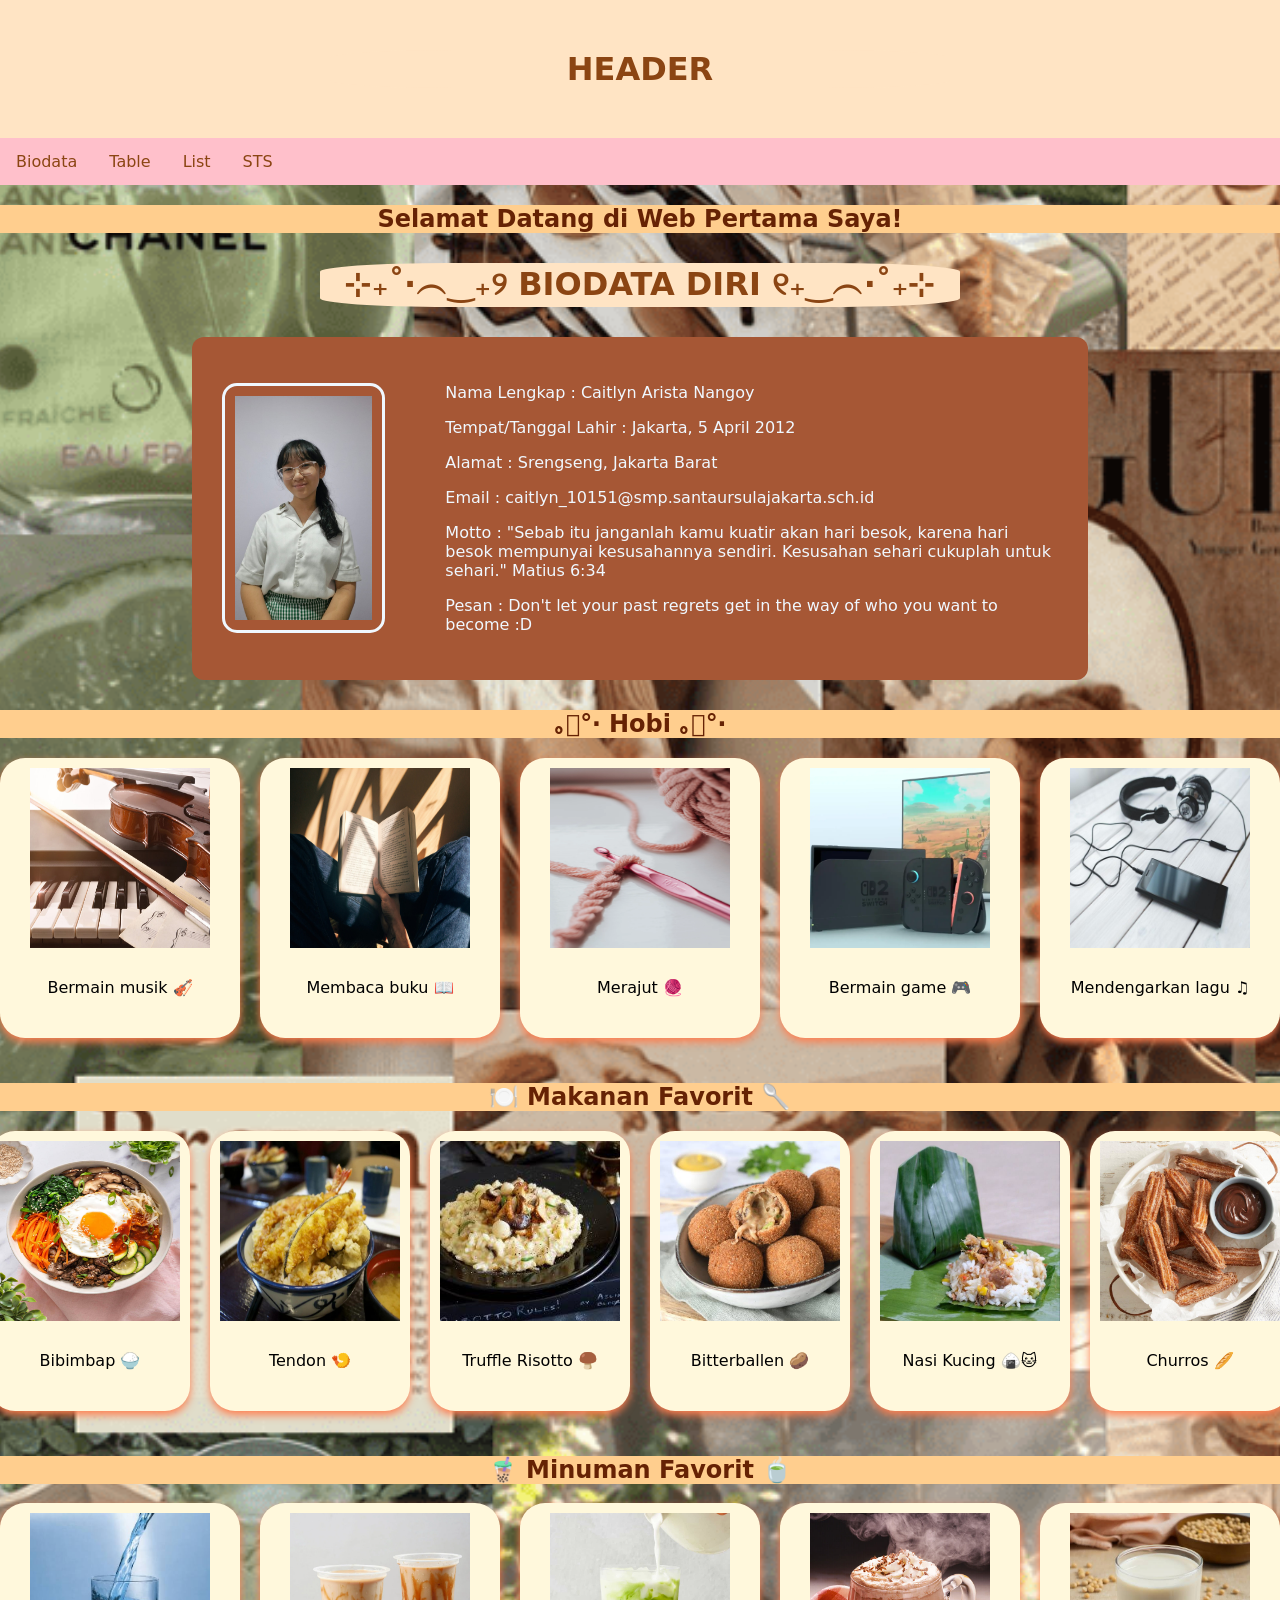
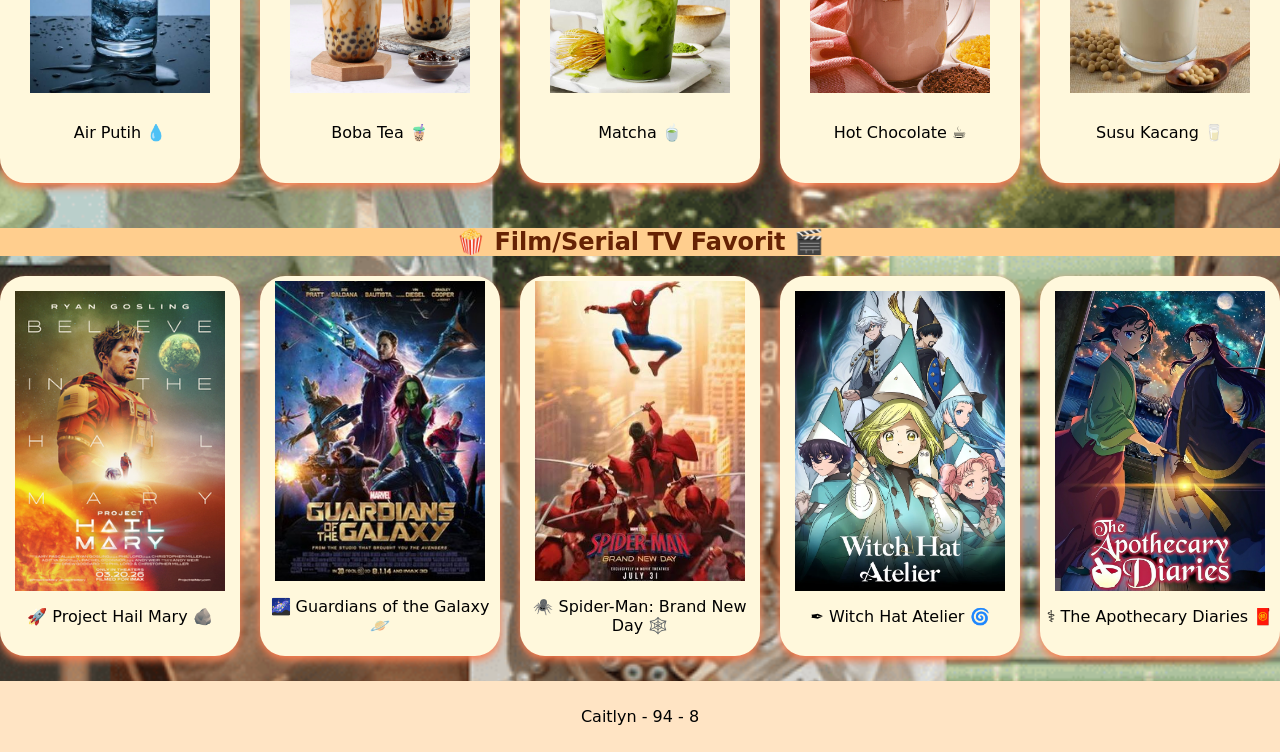
==== index.html @ 3ca7f73e "Add files via upload" ====
<!DOCTYPE html>
<html>
    <head>
        <title>LAYOUT HTML & CSS</title>
        <link rel="stylesheet" href="index.css">
        <link rel="stylesheet" href="biodatastyle.css">
        <link rel="stylesheet" href="sts.94.8.css">
    </head>
    <body>
        <div class="header">
            <h1>HEADER</h1> 
        </div>

        <div class="topnav">
            <a href="index.html">Biodata</a>
            <a href="table.html">Table</a>
            <a href="list.html">List</a>
            <a href="sts.94.8.html">STS</a>
        </div>

        <div class="row">
<!-- biodata -->
            <h2>Selamat Datang di Web Pertama Saya!</h2>
        <h1>⊹₊˚‧︵‿₊୨ BIODATA DIRI ୧₊‿︵‧˚₊⊹</h1>
        <div class="biodata">
            <div class="content">
                <div class="foto">
                    <img src="foto seragam.jpeg" alt="foto seragam" class="top">
                    <img src="foto kecil.jpeg" alt="foto kecil" class="bottom">  
                </div>
                <div class="isi">
                    <p>Nama Lengkap : Caitlyn Arista Nangoy</p>
                    <p>Tempat/Tanggal Lahir : Jakarta, 5 April 2012</p>
                    <p>Alamat : Srengseng, Jakarta Barat</p>
                    <p>Email : caitlyn_10151@smp.santaursulajakarta.sch.id</p>
                    <p>Motto : "Sebab itu janganlah kamu kuatir akan hari besok, karena hari besok mempunyai kesusahannya sendiri. Kesusahan sehari cukuplah untuk sehari." Matius 6:34</p>
                    <p>Pesan : Don't let your past regrets get in the way of who you want to become :D</p>
                </div>
            </div>
        </div>
        <!-- hobi -->
        <h2>｡𖦹°‧ Hobi ｡𖦹°‧</h2>
        <div class="Hobi">
            <div class="musik">
                    <img src="musik.png" alt="bermain musik" width="200" height="200">
                    <p>Bermain musik 🎻</p>
            </div>
            <div class="buku">
                <img src="buku.jpg" alt="membaca buku" width="200" height="200">
                <p>Membaca buku 📖</p>
                </div>
            <div class="crochet">
                <img src="crochet.png" alt="merajut" width="200" height="200">
                <p>Merajut 🧶</p>
            </div>
            <div class="game">
                <img src="nintendo 2.jpg" alt="foto nintendo" width="200" height="200">
                <p>Bermain game 🎮</p>
            </div>
            <div class="lagu">
                <img src="dengar lagu.jpg" alt="mendengarkan lagu" width="200" height="200">
                <p>Mendengarkan lagu ♫</p>
            </div>
        </div>
        <!-- makanan -->
        <h2>🍽️ Makanan Favorit 🥄</h2>
        <div class="Makanan">
            <div class="bibimbap">
                <img src="bibimbap.jpg" alt="foto bibimbap" width="200" height="200">
                <p>Bibimbap 🍚</p>
            </div>
            <div class="tendon">
                <img src="tendon.jpg" alt="foto tendon" width="200" height="200">
                <p>Tendon 🍤</p>
            </div>
            <div class="risotto">
                <img src="risotto.jpg" alt="foto risotto" width="200" height="200">
                <p>Truffle Risotto 🍄‍🟫</p>
            </div>
            <div class="bitterballen">
                <img src="bitterballen.jpg" alt="foto bitterballen" width="200" height="200">
                <p>Bitterballen 🥔</p>
            </div>
            <div class="nasikucing">
                <img src="nasi kucing.jpg" alt="foto nasi kucing" width="200" height="200">
                <p>Nasi Kucing 🍙🐱</p>
            </div>
                <div class="churros">
                <img src="churros.jpg" alt="foto churros" width="200" height="200">
                <p>Churros 🥖</p>
            </div>
        <!-- minuman -->
        </div>
        <h2>🧋 Minuman Favorit 🍵</h2>
        <div class="Minuman">
            <div class="air">
                <img src="water.jpg" alt="foto air" width="200" height="200">
                <p>Air Putih 💧</p>
            </div>
            <div class="boba">
                <img src="boba.jpg" alt="foto boba" width="200" height="200">    
                <p>Boba Tea 🧋</p>
            </div>
            <div class="matcha">
                <img src="matcha.jpg" alt="foto matcha" width="200" height="200">    
                <p>Matcha 🍵</p>
            </div>
            <div class="chocolate">
                <img src="hot chocolate.jpg" alt="foto hot chocolate" width="200" height="200">    
                <p>Hot Chocolate ☕</p>
            </div>
            <div class="susu">
                <img src="susu kacang.jpg" alt="foto susu" width="200" height="200">    
                <p>Susu Kacang 🥛</p>
            </div>
        </div>
        <!-- film -->
        <h2>🍿 Film/Serial TV Favorit 🎬</h2>
        <div class="Film">
            <div class="phm">
                <div class="phm-photo-video">
                    <img src="Project_Hail_Mary_poster.jpg" alt="foto phm">
                <video autoplay muted loop playsinline>
                    <source src="phm.mp4" type="video/mp4">
                </video>
                </div>  
            <p>🚀 Project Hail Mary 🪨</p>      
            </div>
            <div class="gotg">
                <div class="gotg-photo-video">
                    <img src="Guardians_of_the_Galaxy_(film)_poster.jpg" alt="foto gotg">    
                <video autoplay muted loop playsinline>
                    <source src="gotg.mp4" type="video/mp4">
                </video>
                </div>
                <p>🌌 Guardians of the Galaxy 🪐</p>
            </div>
            <div class="bnd">
                <div class="bnd-photo-video">
                    <img src="bnd.jpg" alt="foto bnd">
                <video autoplay muted loop playsinline>
                    <source src="bnd.mp4" type="video/mp4">   
                </video>
                </div> 
                <p>🕷️ Spider-Man: Brand New Day 🕸️</p>
            </div>
            <div class="wha">
                <div class="wha-photo-video">
                    <img src="wha.jpg" alt="foto wha">   
                <video autoplay muted loop playsinline>
                    <source src="wha.mp4" type="video/mp4">
                </video> 
                </div>
                <p>✒️ Witch Hat Atelier 🌀</p>
            </div>
            <div class="apothecary">
                <div class="apothecary-photo-video">
                    <img src="apothecary.jpg" alt="foto ad">
                <video autoplay muted loop playsinline>
                    <source src="apothecary.mp4" type="video/mp4">
                </video>  
                </div>  
                <p>⚕️ The Apothecary Diaries 🧧</p>
            </div>
        </div>    
        </div>




        <div class="footer">
            <p>Caitlyn - 94 - 8</p>
        </div>
    </body>
</html>
---- index.css ----
*{
    box-sizing: border-box;
}
body{
    margin: 0;
}
/* style header */
.header{
    background-color: bisque;
    padding: 20px;
    text-align: center;
}
/* style untuk navigator menu */
.topnav{
    overflow: hidden;
    background-color: pink;
}
.topnav a{
    float: left;
    display: block;
    color: saddlebrown;
    text-align: center;
    padding: 14px 16px;
    text-decoration: none;
}
.topnav a:hover{
    background-color: beige;
    color: saddlebrown;
}
/* style pada content */
.column{
    float: left;
    padding: 10px;
}
.column.side{
    width: 25%;
}
.column.middle{
    width: 50%;
}
.row::after{
    content: "";
    display: table;
    clear: both;
}



/* biodata */
body{
    background-image: url("wallpaper.png");
    background-size: cover;
    background-position: center;
}

h2{
    background-color: rgb(255, 206, 142);
    color: rgb(102, 34, 4);
    text-align: center;
}

h1{
    background-color: bisque;
    color: saddlebrown;
    text-align: center;
    width: 50%;
    margin: 30px auto;
    border-radius: 20%;
}

div.biodata{
    margin: 30px auto;
    width: 70%;
    background-color: rgb(166, 87, 53);
    color: aliceblue;
    padding: 30px;
    border-radius: 12px;
}

div.content{
    display: flex;
    align-items: center;
    justify-content: center;
    gap: 60px;
}

div.foto{
    position: relative;
    width: 350px;
    height: 250px;
    overflow: hidden;
    border-radius: 15px;
    cursor: pointer;
    display: flex;
    align-items: center;
    justify-content: center;
    border: 3px solid aliceblue;
}

div.foto img{
    position: absolute;
    width: 100%;
    height: 100%;
    object-fit: cover;
    object-position: center;
    transition: transform 0.5s ease, opacity 0.5s ease;
}
.foto img.top{
    opacity: 1;
    z-index: 2;
}
.foto:hover img.top{
    opacity: 0;
    transform: scale(1.1);
}
.foto img.bottom{
    opacity: 0; 
    z-index: 1;
}
.foto:hover img.bottom{
    opacity: 1;
    transform: scale(1.1);
}



div.Hobi{
    display: flex;
    justify-content: center;
    gap: 20px;
    text-align: center;
}

img{
    padding: 10px;
}

div.musik{
    width: 250px;
    height: 280px;
    border-radius: 25px;
    box-shadow: 0 4px 8px 0 coral;
    margin-bottom: 25px;
    background-color: cornsilk;
}

div.musik:hover{
    overflow: hidden;
    transition: transform 0.3s ease;
    transform: scale(1.1);
}

div.buku{
    width: 250px;
    height: 280px;
    border-radius: 25px;
    box-shadow: 0 4px 8px 0 coral;
    margin-bottom: 25px;
    background-color: cornsilk;
}

div.buku:hover{
    overflow: hidden;
    transition: transform 0.3s ease;
    transform: scale(1.1);
}

div.crochet{
    width: 250px;
    height: 280px;
    border-radius: 25px;
    box-shadow: 0 4px 8px 0 coral;
    margin-bottom: 25px;
    background-color: cornsilk;
}

div.crochet:hover{
    overflow: hidden;
    transition: transform 0.3s ease;
    transform: scale(1.1);
}

div.game{
    width: 250px;
    height: 280px;
    border-radius: 25px;
    box-shadow: 0 4px 8px 0 coral;
    margin-bottom: 25px;
    background-color: cornsilk;
}

div.game:hover{
    overflow: hidden;
    transition: transform 0.3s ease;
    transform: scale(1.1);
}

div.lagu{
    width: 250px;
    height: 280px;
    border-radius: 25px;
    box-shadow: 0 4px 8px 0 coral;
    margin-bottom: 25px;
    background-color: cornsilk;
}

div.lagu:hover{
    overflow: hidden;
    transition: transform 0.3s ease;
    transform: scale(1.1);
}



div.Makanan{
    display: flex;
    justify-content: center;
    gap: 20px;
    text-align: center;
}

img{
    padding: 10px;
}

div.bibimbap{
    width: 250px;
    height: 280px;
    border-radius: 25px;
    box-shadow: 0 4px 8px 0 coral;
    margin-bottom: 25px;
    background-color: cornsilk;
}

div.bibimbap:hover{
    overflow: hidden;
    transition: transform 0.3s ease;
    transform: scale(1.1);
}

div.tendon{
    width: 250px;
    height: 280px;
    border-radius: 25px;
    box-shadow: 0 4px 8px 0 coral;
    margin-bottom: 25px;
    background-color: cornsilk;
}

div.tendon:hover{
    overflow: hidden;
    transition: transform 0.3s ease;
    transform: scale(1.1);
}

div.risotto{
    width: 250px;
    height: 280px;
    border-radius: 25px;
    box-shadow: 0 4px 8px 0 coral;
    margin-bottom: 25px;
    background-color: cornsilk;
}

div.risotto:hover{
    overflow: hidden;
    transition: transform 0.3s ease;
    transform: scale(1.1);
}

div.bitterballen{
    width: 250px;
    height: 280px;
    border-radius: 25px;
    box-shadow: 0 4px 8px 0 coral;
    margin-bottom: 25px;
    background-color: cornsilk;
}

div.bitterballen:hover{
    overflow: hidden;
    transition: transform 0.3s ease;
    transform: scale(1.1);
}

div.nasikucing{
    width: 250px;
    height: 280px;
    border-radius: 25px;
    box-shadow: 0 4px 8px 0 coral;
    margin-bottom: 25px;
    background-color: cornsilk;
}

div.nasikucing:hover{
    overflow: hidden;
    transition: transform 0.3s ease;
    transform: scale(1.1);
}

div.churros{
    width: 250px;
    height: 280px;
    border-radius: 25px;
    box-shadow: 0 4px 8px 0 coral;
    margin-bottom: 25px;
    background-color: cornsilk;
}

div.churros:hover{
    overflow: hidden;
    transition: transform 0.3s ease;
    transform: scale(1.1);
}



div.Minuman{
    display: flex;
    justify-content: center;
    gap: 20px;
    text-align: center;
}

img{
    padding: 10px;
}

div.air{
    width: 250px;
    height: 280px;
    border-radius: 25px;
    box-shadow: 0 4px 8px 0 coral;
    margin-bottom: 25px;
    background-color: cornsilk;
}

div.air:hover{
    overflow: hidden;
    transition: transform 0.3s ease;
    transform: scale(1.1);
}

div.boba{
    width: 250px;
    height: 280px;
    border-radius: 25px;
    box-shadow: 0 4px 8px 0 coral;
    margin-bottom: 25px;
    background-color: cornsilk;
}

div.boba:hover{
    overflow: hidden;
    transition: transform 0.3s ease;
    transform: scale(1.1);
}

div.matcha{
    width: 250px;
    height: 280px;
    border-radius: 25px;
    box-shadow: 0 4px 8px 0 coral;
    margin-bottom: 25px;
    background-color: cornsilk;
}

div.matcha:hover{
    overflow: hidden;
    transition: transform 0.3s ease;
    transform: scale(1.1);
}

div.chocolate{
    width: 250px;
    height: 280px;
    border-radius: 25px;
    box-shadow: 0 4px 8px 0 coral;
    margin-bottom: 25px;
    background-color: cornsilk;
}

div.chocolate:hover{
    overflow: hidden;
    transition: transform 0.3s ease;
    transform: scale(1.1);
}

div.susu{
    width: 250px;
    height: 280px;
    border-radius: 25px;
    box-shadow: 0 4px 8px 0 coral;
    margin-bottom: 25px;
    background-color: cornsilk;
}

div.susu:hover{
    overflow: hidden;
    transition: transform 0.3s ease;
    transform: scale(1.1);
}



div.Film{
    display: flex;
    justify-content: center;
    gap: 20px;
    text-align: center;
}

img{
    padding: 10px;
}

div.phm{
    width: 250px;
    height: 380px;
    border-radius: 25px;
    box-shadow: 0 4px 8px 0 coral;
    margin-bottom: 25px;
    background-color: cornsilk;
    display: flex;
    flex-direction: column;
    align-items: center;
    justify-content: center;
}
.phm-photo-video{
    position: relative;
    width: 210px;
    height: 300px;
    overflow: hidden;
    margin: 0;
}
.phm-photo-video img, .phm-photo-video video{
    position: absolute;
    top: 0;
    left: 0;
    width: 100%;
    height: 100%;
    object-fit: cover;
    object-position: center;
    display: block;
    margin: 0;
    padding: 0;
    transition: opacity 0.2s ease;
}
.phm-photo-video img{
    opacity: 1;
}
.phm-photo-video video{
    opacity: 0;
}
.phm-photo-video:hover img{
    opacity: 0;
}
.phm-photo-video:hover video{
    opacity: 1;
}

div.gotg{
    width: 250px;
    height: 380px;
    border-radius: 25px;
    box-shadow: 0 4px 8px 0 coral;
    margin-bottom: 25px;
    background-color: cornsilk;
    display: flex;
    flex-direction: column;
    align-items: center;
    justify-content: center;
}
.gotg-photo-video{
    position: relative;
    width: 210px;
    height: 300px;
    overflow: hidden;
    margin: 0;
}
.gotg-photo-video img, .gotg-photo-video video{
    position: absolute;
    top: 0;
    left: 0;
    width: 100%;
    height: 100%;
    object-fit: cover;
    object-position: center;
    display: block;
    margin: 0;
    padding: 0;
    transition: opacity 0.2s ease;
}
.gotg-photo-video img{
    opacity: 1;
}
.gotg-photo-video video{
    opacity: 0;
}
.gotg-photo-video:hover img{
    opacity: 0;
}
.gotg-photo-video:hover video{
    opacity: 1;
}

div.bnd{
    width: 250px;
    height: 380px;
    border-radius: 25px;
    box-shadow: 0 4px 8px 0 coral;
    margin-bottom: 25px;
    background-color: cornsilk;
    display: flex;
    flex-direction: column;
    align-items: center;
    justify-content: center;
}
.bnd-photo-video{
    position: relative;
    width: 210px;
    height: 300px;
    overflow: hidden;
    margin: 0;
}
.bnd-photo-video img, .bnd-photo-video video{
    position: absolute;
    top: 0;
    left: 0;
    width: 100%;
    height: 100%;
    object-fit: cover;
    object-position: center;
    display: block;
    margin: 0;
    padding: 0;
    transition: opacity 0.2s ease;
}
.bnd-photo-video img{
    opacity: 1;
}
.bnd-photo-video video{
    opacity: 0;
}
.bnd-photo-video:hover img{
    opacity: 0;
}
.bnd-photo-video:hover video{
    opacity: 1;
}

div.wha{
    width: 250px;
    height: 380px;
    border-radius: 25px;
    box-shadow: 0 4px 8px 0 coral;
    margin-bottom: 25px;
    background-color: cornsilk;
    display: flex;
    flex-direction: column;
    align-items: center;
    justify-content: center;
}
.wha-photo-video{
    position: relative;
    width: 210px;
    height: 300px;
    overflow: hidden;
    margin: 0;
}
.wha-photo-video img, .wha-photo-video video{
    position: absolute;
    top: 0;
    left: 0;
    width: 100%;
    height: 100%;
    object-fit: cover;
    object-position: center;
    display: block;
    margin: 0;
    padding: 0;
    transition: opacity 0.2s ease;
}
.wha-photo-video img{
    opacity: 1;
}
.wha-photo-video video{
    opacity: 0;
}
.wha-photo-video:hover img{
    opacity: 0;
}
.wha-photo-video:hover video{
    opacity: 1;
}

div.apothecary{
    width: 250px;
    height: 380px;
    border-radius: 25px;
    box-shadow: 0 4px 8px 0 coral;
    margin-bottom: 25px;
    background-color: cornsilk;
    display: flex;
    flex-direction: column;
    align-items: center;
    justify-content: center;
}
.apothecary-photo-video{
    position: relative;
    width: 210px;
    height: 300px;
    overflow: hidden;
    margin: 0;
}
.apothecary-photo-video img, .apothecary-photo-video video{
    position: absolute;
    top: 0;
    left: 0;
    width: 100%;
    height: 100%;
    object-fit: cover;
    object-position: center;
    display: block;
    margin: 0;
    padding: 0;
    transition: opacity 0.2s ease;
}
.apothecary-photo-video img{
    opacity: 1;
}
.apothecary-photo-video video{
    opacity: 0;
}
.apothecary-photo-video:hover img{
    opacity: 0;
}
.apothecary-photo-video:hover video{
    opacity: 1;
}




/* style pada table */
table, th, td{
    border: 1px solid black;
}
table{
    border-collapse: collapse;
    width: 70%;
}
th, td{
    padding: 5px;
}
tr{
    background-color: bisque;
}
tr:nth-child(.even){
    background-color: azure;
}
tr:hover{
    background-color: darksalmon;
}






.footer{
    background-color: bisque;
    padding: 10px;
    text-align: center;
}
---- sts.94.8.css ----
* {
    box-sizing: border-box;
}

html {
    scroll-behavior: smooth;
}

body {
    margin: 0;
    font-family: system-ui, -apple-system, BlinkMacSystemFont, 'Segoe UI', Roboto, Oxygen, Ubuntu, Cantarell, 'Open Sans', 'Helvetica Neue', sans-serif;
}




.topheader{
    background-color: bisque;
    padding: 20px;
    text-align: center;
}
.topnav{
    overflow: hidden;
    background-color: pink;
}
.topnav a{
    float: left;
    display: block;
    color: saddlebrown;
    text-align: center;
    padding: 14px 16px;
    text-decoration: none;
}
.topnav a:hover{
    background-color: beige;
    color: saddlebrown;
}




.bottomheader {
    height: 100vh;
    background-image: url(headerbackground.jpeg);
    background-size: cover;
    background-position: center;
    position: relative;
}



.navbar {
    position: absolute;
    top: 0;
    left: 0;
    width: 100%;
    padding: 25px 6%;
    display: flex;
    justify-content: space-between;
    align-items: center;
    color: white;
    border-bottom: 1px solid rgba(255, 255, 255, 0.7);
}

.navlinks {
    display: flex;
    gap: 40px;
}

.navlinks a {
    color: white;
    text-decoration: none;
    font-size: 16px;
    font-weight: bold;
    transition: 0.3s;
}

.navlinks a:hover {
    opacity: 0.6;
}



.header-content {
    position: absolute;
    left: 6%;
    bottom: 12%;
    color: white;
}

.header-content h1 {
    font-size: 60px;
    margin: 0 0 10px;
    color: white;
    transition: 0.3s;
}

.header-content h1:hover {
    color: #24243e;
    font-size: 90px;
    -webkit-text-stroke: white 1px;
}

.header-content p {
    font-size: 22px;
}



.info-section {
    min-height: 100vh;
    padding: 120px 8%;
    display: flex;
    align-items: center;
    gap: 80px;
    background-color: white;
    overflow: hidden;
}



.info-section.reverse {
    flex-direction: row-reverse;
}



.text-content {
    flex: 1;
    text-align: justify;
    animation: textReveal linear both;
    animation-timeline: view();
    animation-range: entry 0% cover 40%;
}

.text-content h2 {
    font-size: 45px;
    margin: 0 0 25px;
    line-height: 1.1;
}

.text-content p {
    font-size: 18px;
    line-height: 1.7;
    text-align: justify;
    text-indent: 40px;
    margin-bottom: 20px;
}


.image-content img{
    width: 500px;
    height: 300px;
    border-radius: 25px;
    box-shadow: 0 4px 8px 0 rgb(75, 142, 251);
    margin-bottom: 25px;
}



.image-content img:hover {
    overflow: hidden;
    transition: transform 0.3s ease;
    transform: scale(1.1);
}



.hoaks-content img{
    width: 300px;
    height: 400px;
    border-radius: 25px;
    box-shadow: 0 4px 8px 0 rgb(75, 142, 251);
    margin-bottom: 25px;
}

.hoaks-content img:hover {
    overflow: hidden;
    transition: transform 0.3s ease;
    transform: scale(1.1);
}



.contoh-section {
    min-height: 100vh;
    padding: 110px 8%;
    background-color: #24243e;
    color: white;
    overflow: hidden;
}



.contoh-title {
    text-align: left;
    margin-bottom: 60px;
}

.contoh-title h2 {
    font-size: 55px;
    margin: 0 0 20px;
}

.contoh-title p {
    font-size: 18px;
    line-height: 1.6;
    max-width: 600px;
    text-indent: 40px;
    text-align: justify;
}



.card-medsos {
    display: flex;
    gap: 25px;
    overflow-x: auto;
    padding-bottom: 25px;
    scroll-behavior: smooth;
    scrollbar-width: none;
}

.card-medsos::-webkit-scrollbar {
    display: none;
}



.medsos {
    flex: 0 0 190px;
    min-height: 270px;
    padding: 25px 20px;
    background-color: white;
    color: #111;
    text-align: center;
    border-radius: 8px;
    transition: 0.4s;
    animation: cardReveal linear both;
    animation-timeline: view();
    animation-range: entry 0% cover 30%;
}



.medsos:hover {
    transform: translateY(-12px);
    box-shadow:
        0 15px 30px rgba(0, 0, 0, 0.35);
}



.medsos img {
    width: 90px;
    height: 90px;
    object-fit: contain;
    margin: 10px auto 20px;
    transition: 0.4s;
}



.medsos:hover img {
    transform: scale(1.12);
}



.medsos h3 {
    font-size: 21px;
    margin: 5px 0 12px;
}

.medsos p {
    font-size: 14px;
    line-height: 1.5;
    margin: 0;
    text-align: justify;
    text-indent: 20px;
}



.dampak-section {
    min-height: 100vh;
    padding: 120px 8%;
    overflow: hidden;
    background-image: url(image.jpg);
    background-size: cover;
}

.dampak-title {
    margin-bottom: 70px;
    text-align: left;
}

.dampak-title h2 {
    font-size: 60px;
    margin: 0 0 20px;
}

.dampak-title p {
    font-size: 18px;
    line-height: 1.6;
    max-width: 600px;
    text-align: justify;
    text-indent: 40px;
}

.dampak-columns {
    display: grid;
    grid-template-columns: 1fr 1fr;
    gap: 80px;
}


.dampak-column {
    padding: 40px;
    border-top: 3px solid #24243e;
    animation: dampakReveal linear both;
    animation-timeline: view();
    animation-range: entry 0% cover 35%;
}

.dampak-column h3 {
    font-size: 35px;
    margin: 0 0 25px;
}

.dampak-column p {
    font-size: 18px;
    line-height: 1.7;
    text-align: justify;
    text-indent: 40px;
    margin-bottom: 25px;
}


.interaktif {
    min-height: 100vh;
    padding: 120px 8%;
    display: flex;
    align-items: center;
    gap: 70px;
    background-color: #427ff0;
    overflow: hidden;
}


.interaktif-a {
    width: 35%;
    flex-shrink: 0;
    text-align: left;
}

.interaktif-a h2 {
    font-size: 60px;
    margin: 0 0 25px;
}

.interaktif-a p {
    font-size: 18px;
    line-height: 1.7;
    max-width: 450px;
    text-align: justify;
    text-indent: 40px;
}

.interaktif-b {
    width: 65%;
    overflow: hidden;
}


.cards {
    display: flex;
    gap: 30px;
    overflow-x: auto;
    scroll-snap-type: x mandatory;
    scroll-behavior: smooth;
    scrollbar-width: none;
}

.cards::-webkit-scrollbar {
    display: none;
}


.card {
    min-width: 75%;
    scroll-snap-align: start;
    background-color: white;
    overflow: hidden;
}


.card img {
    width: 100%;
    height: 300px;
    object-fit: cover;
    display: block;
    transition: 0.5s;
}

.card img:hover {
    transform: scale(1.08);
    box-shadow: 0 15px 30px rgba(0, 0, 0, 0.3);
}


.card-text {
    padding: 25px 30px 35px;
    text-align: justify;
}

.card-text h3 {
    font-size: 25px;
    margin: 0 0 15px;
}

.card-text p {
    font-size: 17px;
    line-height: 1.6;
    text-align: justify;
    text-indent: 35px;
}


.interaktif-buttons {
    display: flex;
    align-items: center;
    justify-content: center;
    gap: 20px;
    margin-top: 30px;
}

.interaktif-buttons a {
    width: 45px;
    height: 45px;
    border-radius: 50%;
    background-color: #24243e;
    color: white;
    text-decoration: none;
    display: flex;
    align-items: center;
    justify-content: center;
    font-size: 22px;
    transition: 0.3s;
}

.interaktif-buttons a:hover {
    background-color: white;
    color: #24243e;
}

.interaktif-buttons span {
    font-weight: bold;
}



@media (max-width: 900px) {

    .navbar {
        padding: 20px 5%;
    }

    .navlinks {
        gap: 15px;
    }

    .navlinks a {
        font-size: 11px;
    }

    .header-content h1 {
        font-size: 50px;
    }


    .info-section,
    .info-section.reverse {
        flex-direction: column;

        padding: 90px 8%;

        gap: 40px;
    }

    .text-content,
    .image-content {
        width: 100%;
    }

    .text-content h2 {
        font-size: 40px;
    }

    .image-content img {
        height: 350px;
    }


    .social-cards {
        gap: 15px;
    }

    .social-card {
        flex: 0 0 170px;
    }


    .dampak-columns {
        grid-template-columns: 1fr;

        gap: 40px;
    }


    .interaktif {
        flex-direction: column;

        align-items: flex-start;

        padding: 90px 8%;
    }

    .interaktif-a,
    .interaktif-b {
        width: 100%;
    }

    .card {
        min-width: 85%;
    }
}
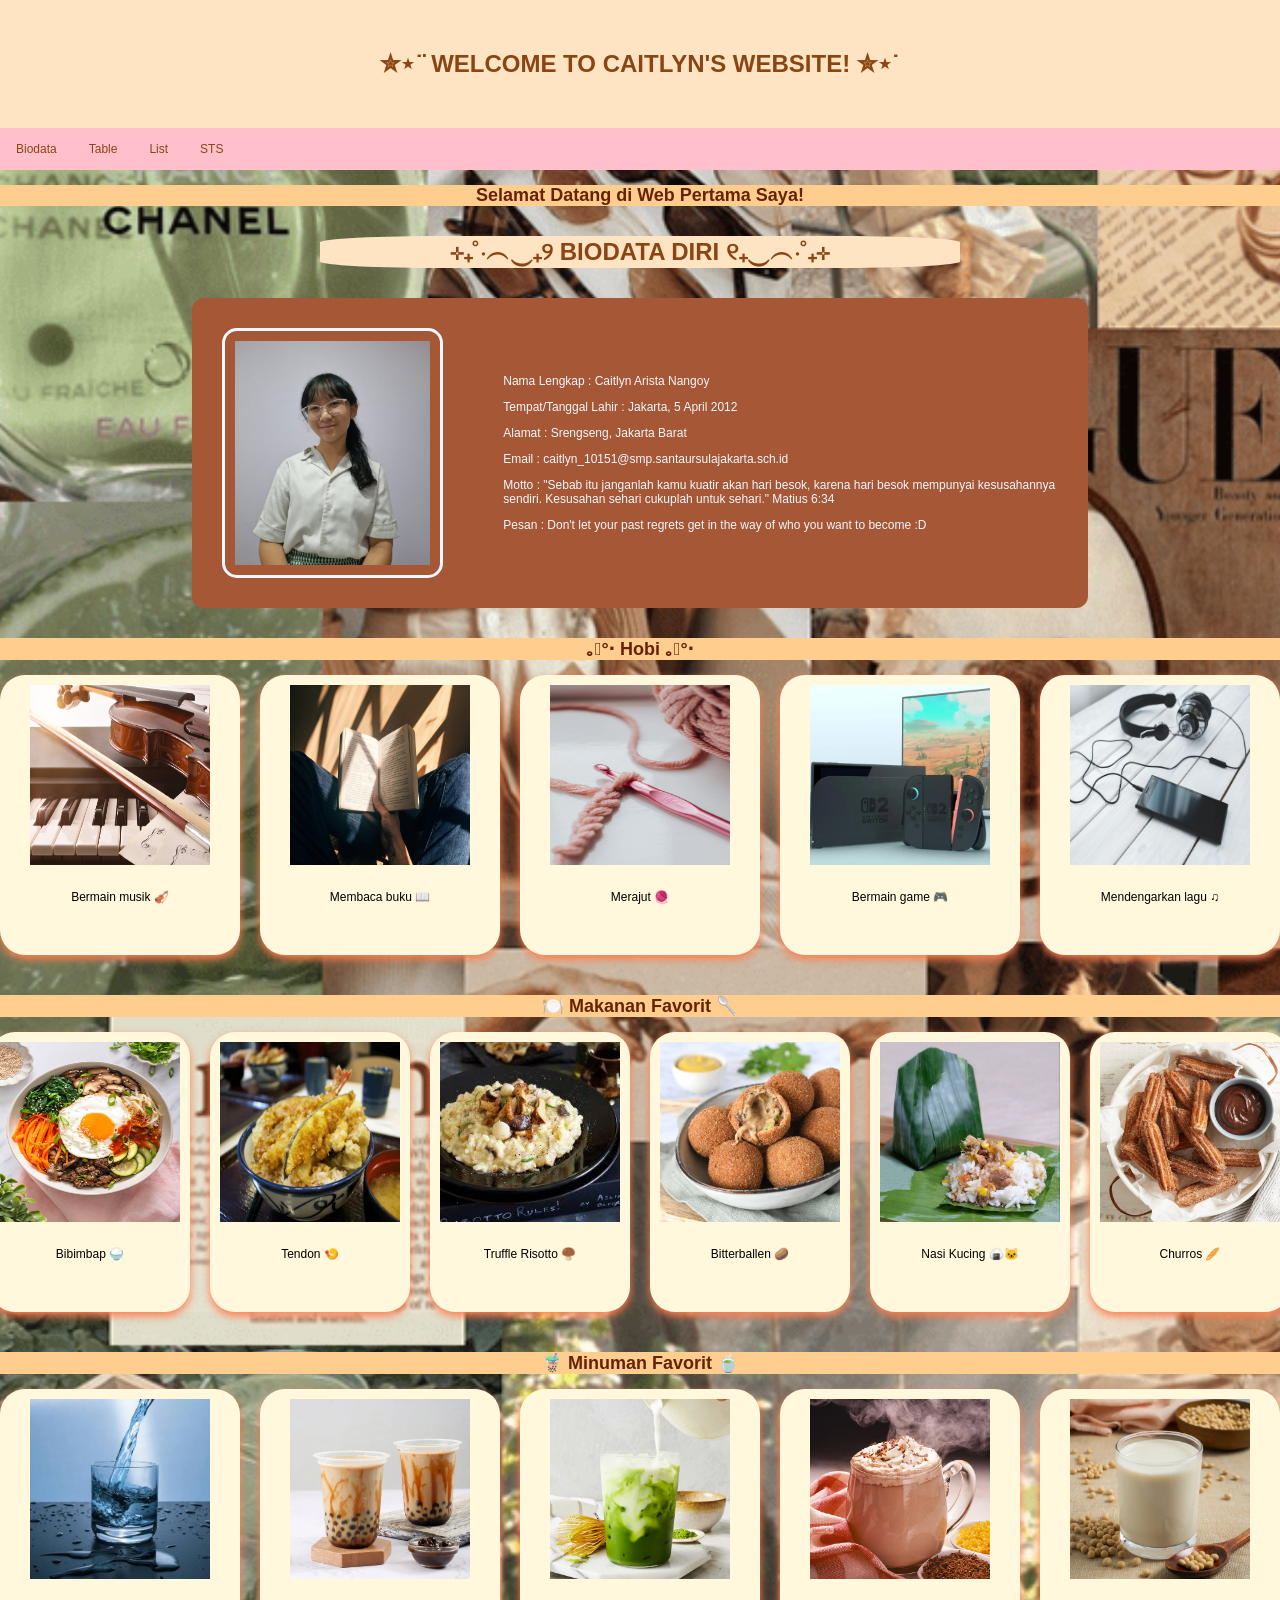
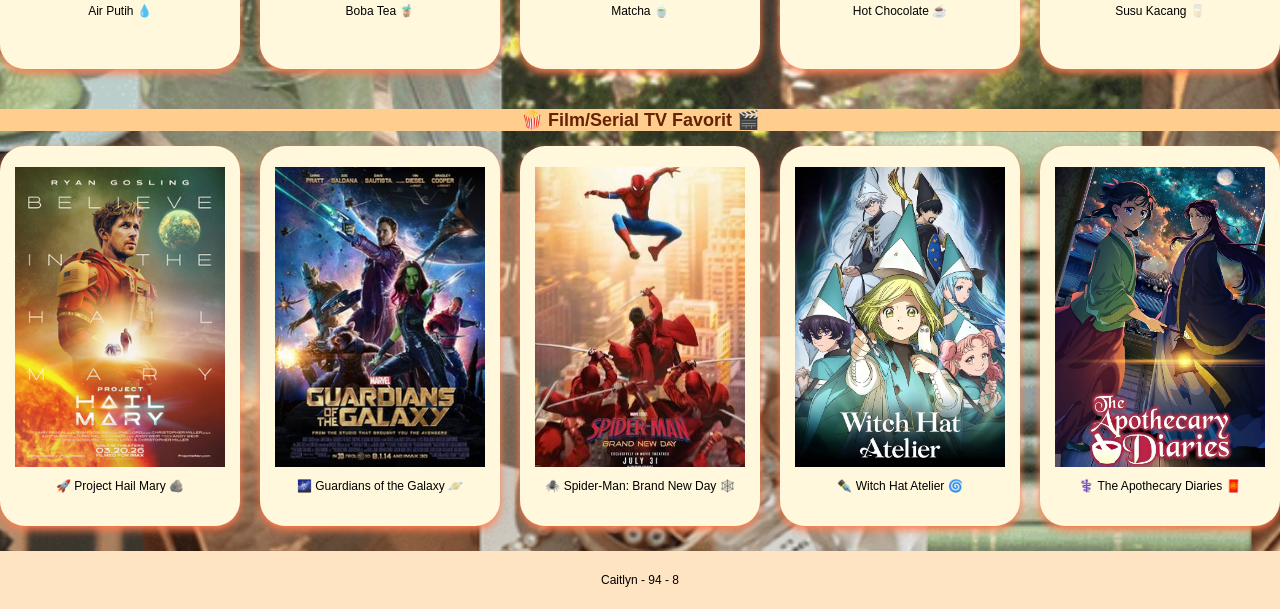
==== commit 8288c637: "Add files via upload" ====
--- a/index.html
+++ b/index.html
@@ -8,7 +8,7 @@
     </head>
     <body>
         <div class="header">
-            <h1>HEADER</h1> 
+            <h1>✮⋆˙ ֹWELCOME TO CAITLYN'S WEBSITE! ✮⋆˙</h1>
         </div>
 
         <div class="topnav">
--- a/index.css
+++ b/index.css
@@ -1,5 +1,6 @@
 *{
     box-sizing: border-box;
+    font-family: 'Segoe UI', Tahoma, Geneva, Verdana, sans-serif;
 }
 body{
     margin: 0;
@@ -639,9 +640,6 @@
     opacity: 1;
 }
 
-
-
-
 /* style pada table */
 table, th, td{
     border: 1px solid black;
@@ -663,10 +661,88 @@
     background-color: darksalmon;
 }
 
-
-
-
-
+/* style untuk list */
+.list1, .list2, .list3 {
+    background-color: #f5d6b8;
+    border: 2px solid #8B4513;
+    border-radius: 10px;
+    padding: 15px;
+    margin: 15px;
+}
+
+.list1, .list2, .list3 h2 {
+    text-align: center;
+    background-color: #ffcc99;
+    padding: 10px;
+    border-radius: 5px;
+}
+
+.list1 li, .list2 li, .list3 li{
+    text-align: left;
+    background-color: #ffcc99;
+    padding: 10px;
+    border-radius: 5px;
+}
+
+
+body {
+    background-color: darksalmon;
+    font-family: "Times New Roman";
+    font-size: 12px;
+}
+
+    ol {
+    background-color: #a020f0;
+    border: 3px solid #a020f0;
+    list-style-type: upper-roman;
+    list-style-position: inside;
+    padding: 5px;
+    margin: 10px;
+}
+
+ol li {
+    background-color: #7fff00;
+    margin: 2px;
+    padding: 5px;
+    border: 2px solid #a020f0;
+}
+
+ol li.stroberi {
+    background-color: orange;
+}
+
+ul.lorem {
+    background-color: #90ee90;
+    border: 3px solid #90ee90;
+    list-style-type: square;
+    list-style-position: inside;
+    padding: 10px;
+    margin: 10px;
+}
+
+ul.lorem li {
+    background-color: pink;
+    margin: 5px;
+    padding: 5px;
+}
+
+ul.icon {
+    background-color: #90ee90;
+    border: 3px solid #90ee90;
+    list-style-type: none;
+    padding: 10px;
+    margin: 10px;
+}
+
+ul.icon li {
+    background-color: yellow;
+    margin: 5px;
+    padding: 5px;
+}
+
+ul.icon li i{
+    font-size: 12px;
+}
 
 .footer{
     background-color: bisque;
